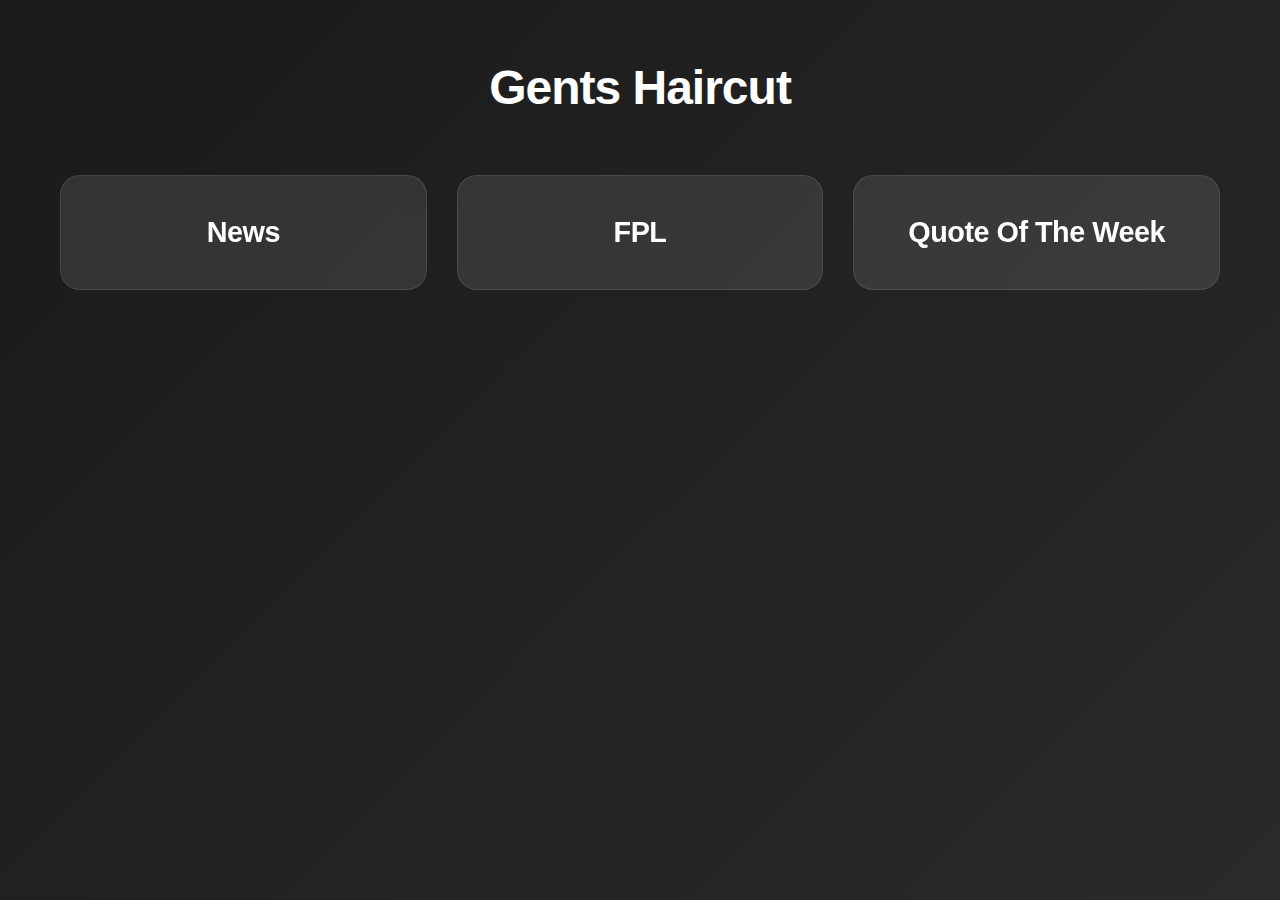
==== index.html @ 848b656d "Update index.html" ====
<!DOCTYPE html>
<html lang="en">
<head>
    <meta charset="UTF-8">
    <meta name="viewport" content="width=device-width, initial-scale=1.0">
    <title>Gents Haircut</title>
    <style>
        /* General Reset */
        * {
            margin: 0;
            padding: 0;
            box-sizing: border-box;
        }

        body {
            font-family: -apple-system, BlinkMacSystemFont, 'Segoe UI', Roboto, Oxygen, Ubuntu, sans-serif;
            min-height: 100vh;
            background: linear-gradient(135deg, #1a1a1a, #2a2a2a);
            color: white;
            padding: 20px;
        }

        .container {
            max-width: 1200px;
            margin: 0 auto;
        }

        .header {
            text-align: center;
            padding: 40px 0;
        }

        .header h1 {
            font-size: 3em;
            font-weight: 800;
            color: white;
            letter-spacing: -1px;
        }

        .haircut-options {
            display: grid;
            grid-template-columns: repeat(auto-fit, minmax(280px, 1fr));
            gap: 30px;
            padding: 20px;
        }

        .haircut-option {
            background: rgba(255, 255, 255, 0.1);
            backdrop-filter: blur(10px);
            border-radius: 20px;
            padding: 40px;
            text-align: center;
            cursor: pointer;
            transition: all 0.3s ease;
            border: 1px solid rgba(255, 255, 255, 0.1);
            text-decoration: none;
            display: block;
        }

        .haircut-option:hover {
            transform: translateY(-5px);
            background: rgba(255, 255, 255, 0.15);
            border-color: rgba(255, 255, 255, 0.2);
        }

        .haircut-option h3 {
            font-size: 1.8em;
            color: white;
            letter-spacing: -0.5px;
        }

        @media (max-width: 768px) {
            .header h1 {
                font-size: 2.5em;
            }

            .haircut-options {
                grid-template-columns: 1fr;
                padding: 10px;
            }

            .haircut-option {
                padding: 30px;
            }
        }
    </style>
</head>
<body>
    <div class="container">
        <div class="header">
            <h1>Gents Haircut</h1>
        </div>

        <div class="haircut-options">
            <a href="./News/" class="haircut-option">
                <h3>News</h3>
            </a>

            <a href="./FPL/" class="haircut-option">
                <h3>FPL</h3>
            </a>

            <a href="./Quotes/" class="haircut-option">
                <h3>Quote Of The Week</h3>
            </a>
        </div>
    </div>
</body>
</html>
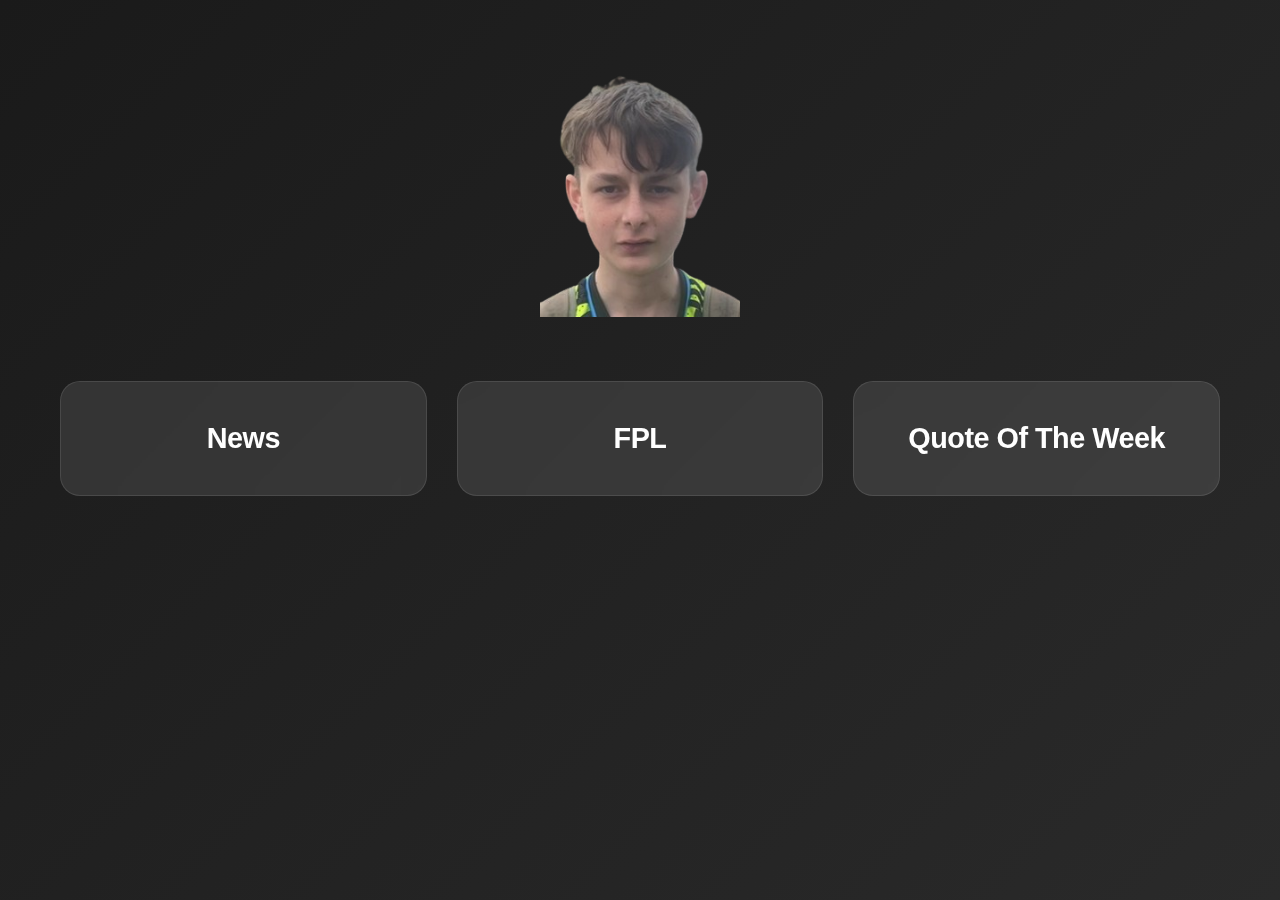
==== commit fa50deb5: "Update index.html" ====
--- a/index.html
+++ b/index.html
@@ -30,11 +30,9 @@
             padding: 40px 0;
         }
 
-        .header h1 {
-            font-size: 3em;
-            font-weight: 800;
-            color: white;
-            letter-spacing: -1px;
+        .header img {
+            max-width: 200px; /* Adjust size of logo */
+            height: auto;
         }
 
         .haircut-options {
@@ -88,19 +86,19 @@
 <body>
     <div class="container">
         <div class="header">
-            <h1>Gents Haircut</h1>
+            <img src="logo.png" alt="Gents Haircut Logo">
         </div>
 
         <div class="haircut-options">
-            <a href="./News/" class="haircut-option">
+            <a href="./news/" class="haircut-option">
                 <h3>News</h3>
             </a>
 
-            <a href="./FPL/" class="haircut-option">
+            <a href="./fpl/" class="haircut-option">
                 <h3>FPL</h3>
             </a>
 
-            <a href="./Quotes/" class="haircut-option">
+            <a href="./qotw/" class="haircut-option">
                 <h3>Quote Of The Week</h3>
             </a>
         </div>
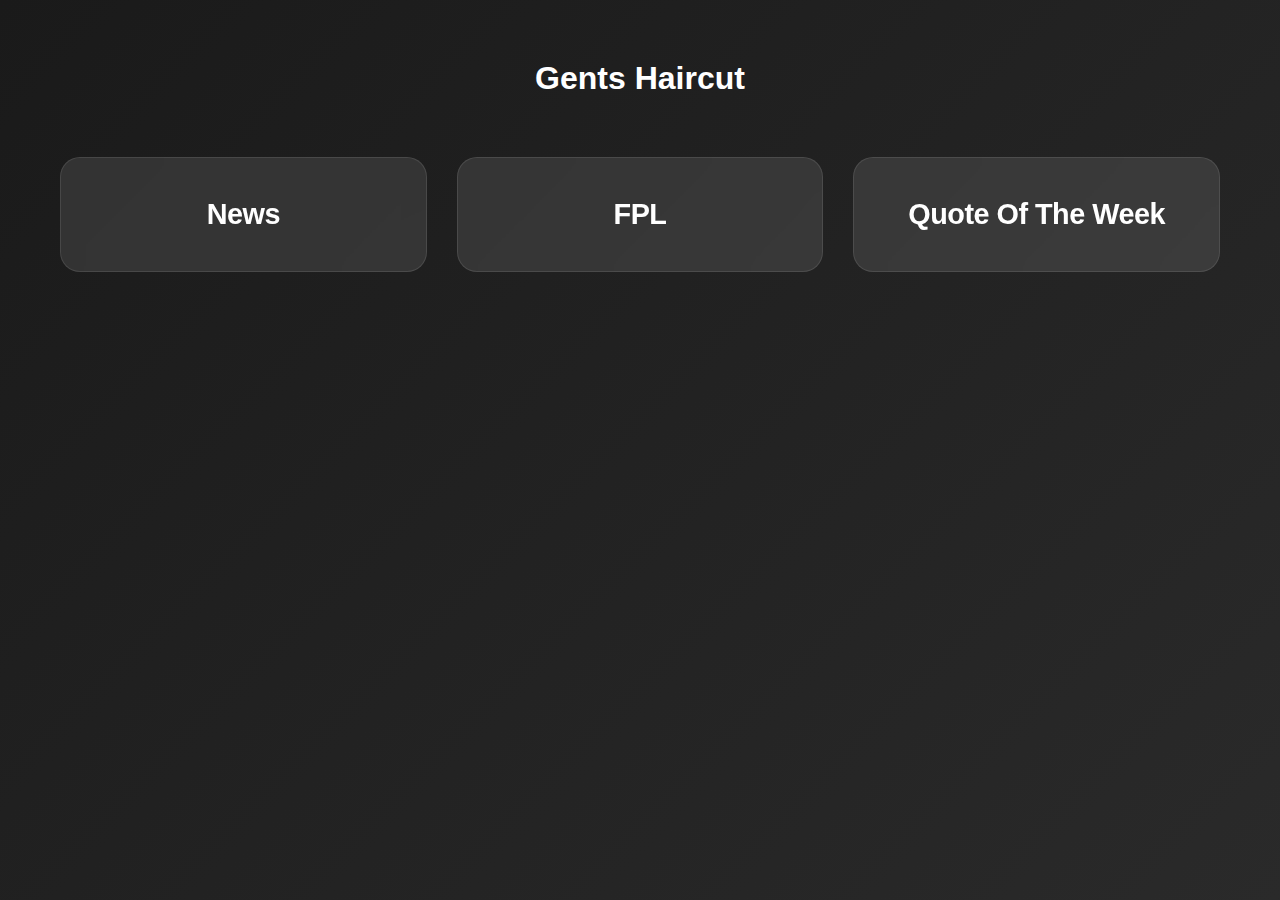
==== commit 6a69df8e: "Update index.html" ====
--- a/index.html
+++ b/index.html
@@ -4,6 +4,8 @@
     <meta charset="UTF-8">
     <meta name="viewport" content="width=device-width, initial-scale=1.0">
     <title>Gents Haircut</title>
+    <!-- Favicon -->
+    <link rel="icon" href="logo.png" type="image/png">
     <style>
         /* General Reset */
         * {
@@ -86,7 +88,7 @@
 <body>
     <div class="container">
         <div class="header">
-            <img src="logo.png" alt="Gents Haircut Logo">
+            <h1>Gents Haircut</h1>
         </div>
 
         <div class="haircut-options">
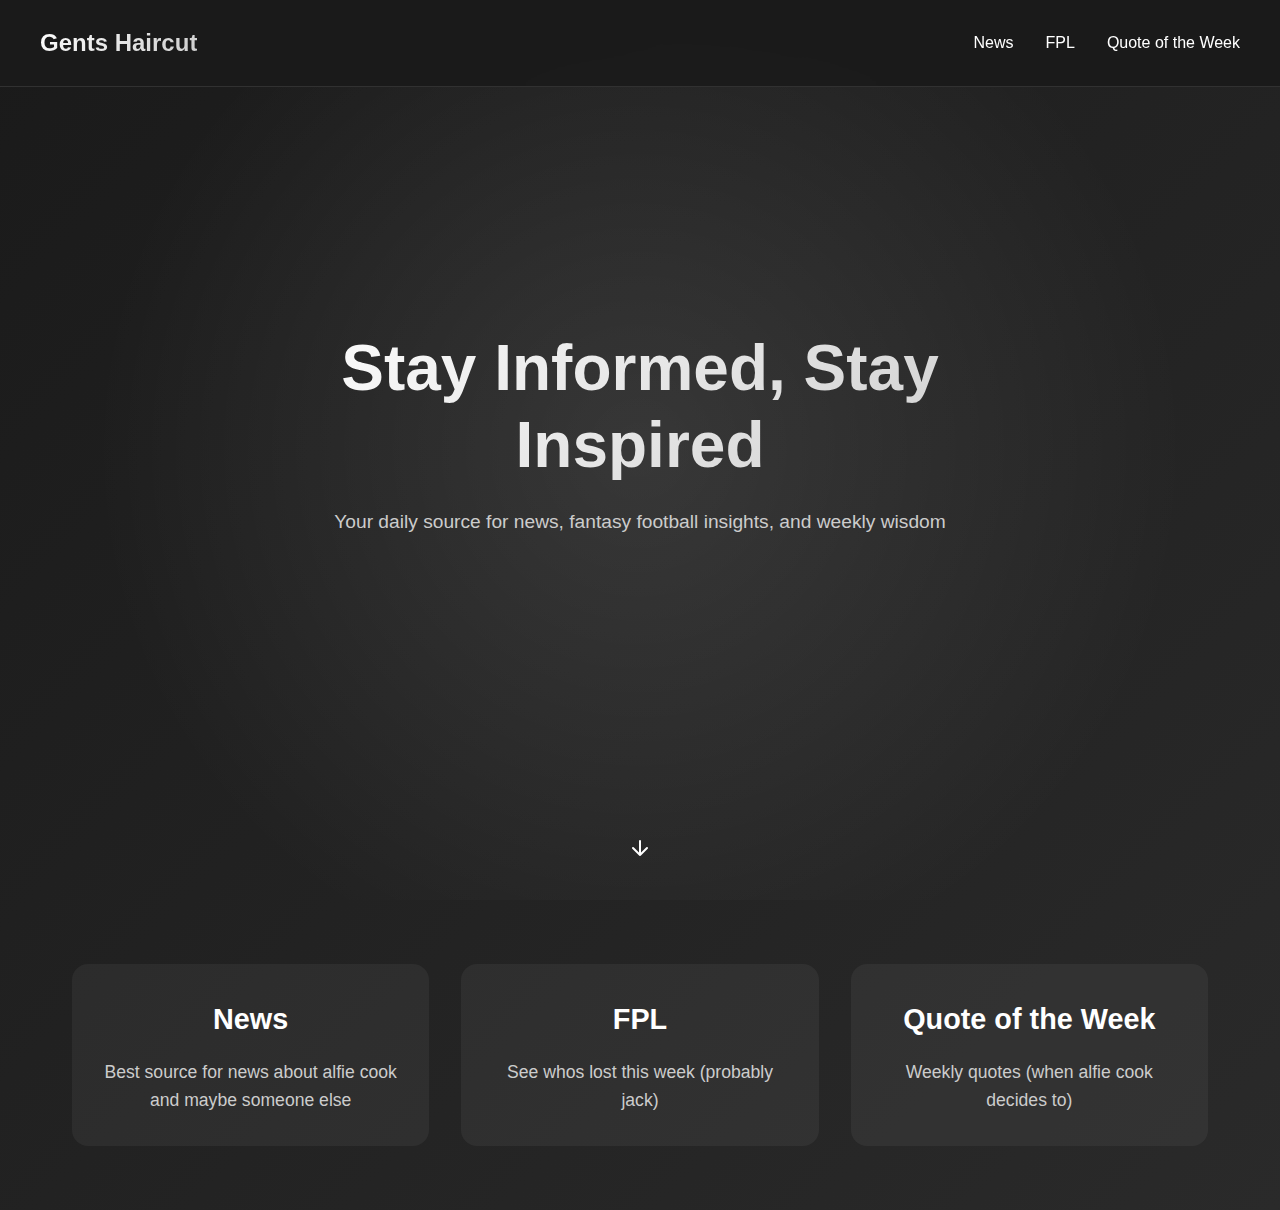
==== commit 50c028ac: "Update index.html" ====
--- a/index.html
+++ b/index.html
@@ -4,10 +4,8 @@
     <meta charset="UTF-8">
     <meta name="viewport" content="width=device-width, initial-scale=1.0">
     <title>Gents Haircut</title>
-    <!-- Favicon -->
     <link rel="icon" href="logo.png" type="image/png">
     <style>
-        /* General Reset */
         * {
             margin: 0;
             padding: 0;
@@ -19,91 +17,221 @@
             min-height: 100vh;
             background: linear-gradient(135deg, #1a1a1a, #2a2a2a);
             color: white;
-            padding: 20px;
-        }
-
-        .container {
+            line-height: 1.6;
+        }
+
+        .nav {
+            position: fixed;
+            top: 0;
+            left: 0;
+            right: 0;
+            padding: 1.5rem;
+            background: rgba(26, 26, 26, 0.95);
+            backdrop-filter: blur(10px);
+            z-index: 100;
+            border-bottom: 1px solid rgba(255, 255, 255, 0.1);
+        }
+
+        .nav-content {
             max-width: 1200px;
             margin: 0 auto;
-        }
-
-        .header {
+            display: flex;
+            justify-content: space-between;
+            align-items: center;
+        }
+
+        .logo {
+            font-size: 1.5rem;
+            font-weight: 700;
+            background: linear-gradient(135deg, #ffffff, #cccccc);
+            -webkit-background-clip: text;
+            -webkit-text-fill-color: transparent;
+        }
+
+        .nav-links {
+            display: flex;
+            gap: 2rem;
+        }
+
+        .nav-link {
+            color: white;
+            text-decoration: none;
+            font-weight: 500;
+            transition: color 0.3s ease;
+        }
+
+        .nav-link:hover {
+            color: #cccccc;
+        }
+
+        .hero {
+            height: 100vh;
+            display: flex;
+            align-items: center;
+            justify-content: center;
             text-align: center;
-            padding: 40px 0;
-        }
-
-        .header img {
-            max-width: 200px; /* Adjust size of logo */
-            height: auto;
-        }
-
-        .haircut-options {
+            padding: 2rem;
+            position: relative;
+            overflow: hidden;
+        }
+
+        .hero::before {
+            content: '';
+            position: absolute;
+            top: 0;
+            left: 0;
+            right: 0;
+            bottom: 0;
+            background: radial-gradient(circle at center, rgba(255,255,255,0.1) 0%, transparent 70%);
+            pointer-events: none;
+        }
+
+        .hero-content {
+            max-width: 800px;
+            z-index: 1;
+        }
+
+        .hero h1 {
+            font-size: 4rem;
+            font-weight: 800;
+            margin-bottom: 1.5rem;
+            line-height: 1.2;
+            background: linear-gradient(135deg, #ffffff, #cccccc);
+            -webkit-background-clip: text;
+            -webkit-text-fill-color: transparent;
+        }
+
+        .featured-sections {
             display: grid;
-            grid-template-columns: repeat(auto-fit, minmax(280px, 1fr));
-            gap: 30px;
-            padding: 20px;
-        }
-
-        .haircut-option {
-            background: rgba(255, 255, 255, 0.1);
-            backdrop-filter: blur(10px);
-            border-radius: 20px;
-            padding: 40px;
+            grid-template-columns: repeat(3, 1fr);
+            gap: 2rem;
+            padding: 4rem 2rem;
+            max-width: 1200px;
+            margin: 0 auto;
+        }
+
+        .section-card {
+            background: rgba(255, 255, 255, 0.05);
+            border-radius: 1rem;
+            padding: 2rem;
             text-align: center;
             cursor: pointer;
-            transition: all 0.3s ease;
-            border: 1px solid rgba(255, 255, 255, 0.1);
+            transition: all 0.3s cubic-bezier(0.4, 0, 0.2, 1);
             text-decoration: none;
-            display: block;
-        }
-
-        .haircut-option:hover {
+            color: white;
+            position: relative;
+            overflow: hidden;
+        }
+
+        .section-card::before {
+            content: '';
+            position: absolute;
+            top: 0;
+            left: 0;
+            width: 100%;
+            height: 100%;
+            background: linear-gradient(135deg, rgba(255,255,255,0.1), rgba(255,255,255,0.05));
+            opacity: 0;
+            transition: opacity 0.3s ease;
+        }
+
+        .section-card:hover {
             transform: translateY(-5px);
-            background: rgba(255, 255, 255, 0.15);
-            border-color: rgba(255, 255, 255, 0.2);
-        }
-
-        .haircut-option h3 {
-            font-size: 1.8em;
-            color: white;
-            letter-spacing: -0.5px;
+        }
+
+        .section-card:hover::before {
+            opacity: 1;
+        }
+
+        .section-card h2 {
+            font-size: 1.8rem;
+            margin-bottom: 1rem;
+            position: relative;
+        }
+
+        .section-card p {
+            color: #cccccc;
+            font-size: 1.1rem;
+            position: relative;
         }
 
         @media (max-width: 768px) {
-            .header h1 {
-                font-size: 2.5em;
-            }
-
-            .haircut-options {
+            .nav-links {
+                display: none;
+            }
+
+            .hero h1 {
+                font-size: 2.5rem;
+            }
+
+            .featured-sections {
                 grid-template-columns: 1fr;
-                padding: 10px;
-            }
-
-            .haircut-option {
-                padding: 30px;
+                padding: 2rem 1rem;
+            }
+        }
+
+        .scroll-indicator {
+            position: absolute;
+            bottom: 2rem;
+            left: 50%;
+            transform: translateX(-50%);
+            animation: bounce 2s infinite;
+        }
+
+        @keyframes bounce {
+            0%, 20%, 50%, 80%, 100% {
+                transform: translateX(-50%) translateY(0);
+            }
+            40% {
+                transform: translateX(-50%) translateY(-20px);
+            }
+            60% {
+                transform: translateX(-50%) translateY(-10px);
             }
         }
     </style>
 </head>
 <body>
-    <div class="container">
-        <div class="header">
-            <h1>Gents Haircut</h1>
+    <nav class="nav">
+        <div class="nav-content">
+            <div class="logo">Gents Haircut</div>
+            <div class="nav-links">
+                <a href="./news/" class="nav-link">News</a>
+                <a href="./fpl/" class="nav-link">FPL</a>
+                <a href="./qotw/" class="nav-link">Quote of the Week</a>
+            </div>
         </div>
-
-        <div class="haircut-options">
-            <a href="./news/" class="haircut-option">
-                <h3>News</h3>
-            </a>
-
-            <a href="./fpl/" class="haircut-option">
-                <h3>FPL</h3>
-            </a>
-
-            <a href="./qotw/" class="haircut-option">
-                <h3>Quote Of The Week</h3>
-            </a>
+    </nav>
+
+    <section class="hero">
+        <div class="hero-content">
+            <h1>Stay Informed, Stay Inspired</h1>
+            <p style="font-size: 1.2rem; color: #cccccc; margin-bottom: 2rem;">
+                Your daily source for news, fantasy football insights, and weekly wisdom
+            </p>
+            <div class="scroll-indicator">
+                <svg width="24" height="24" viewBox="0 0 24 24" fill="none" stroke="currentColor" stroke-width="2" stroke-linecap="round" stroke-linejoin="round">
+                    <path d="M12 5v14M19 12l-7 7-7-7"/>
+                </svg>
+            </div>
         </div>
+    </section>
+
+    <div class="featured-sections">
+        <a href="./news/" class="section-card">
+            <h2>News</h2>
+            <p>Best source for news about alfie cook and maybe someone else</p>
+        </a>
+
+        <a href="./fpl/" class="section-card">
+            <h2>FPL</h2>
+            <p>See whos lost this week (probably jack)</p>
+        </a>
+
+        <a href="./qotw/" class="section-card">
+            <h2>Quote of the Week</h2>
+            <p>Weekly quotes (when alfie cook decides to)</p>
+        </a>
     </div>
 </body>
-</html>
+</html>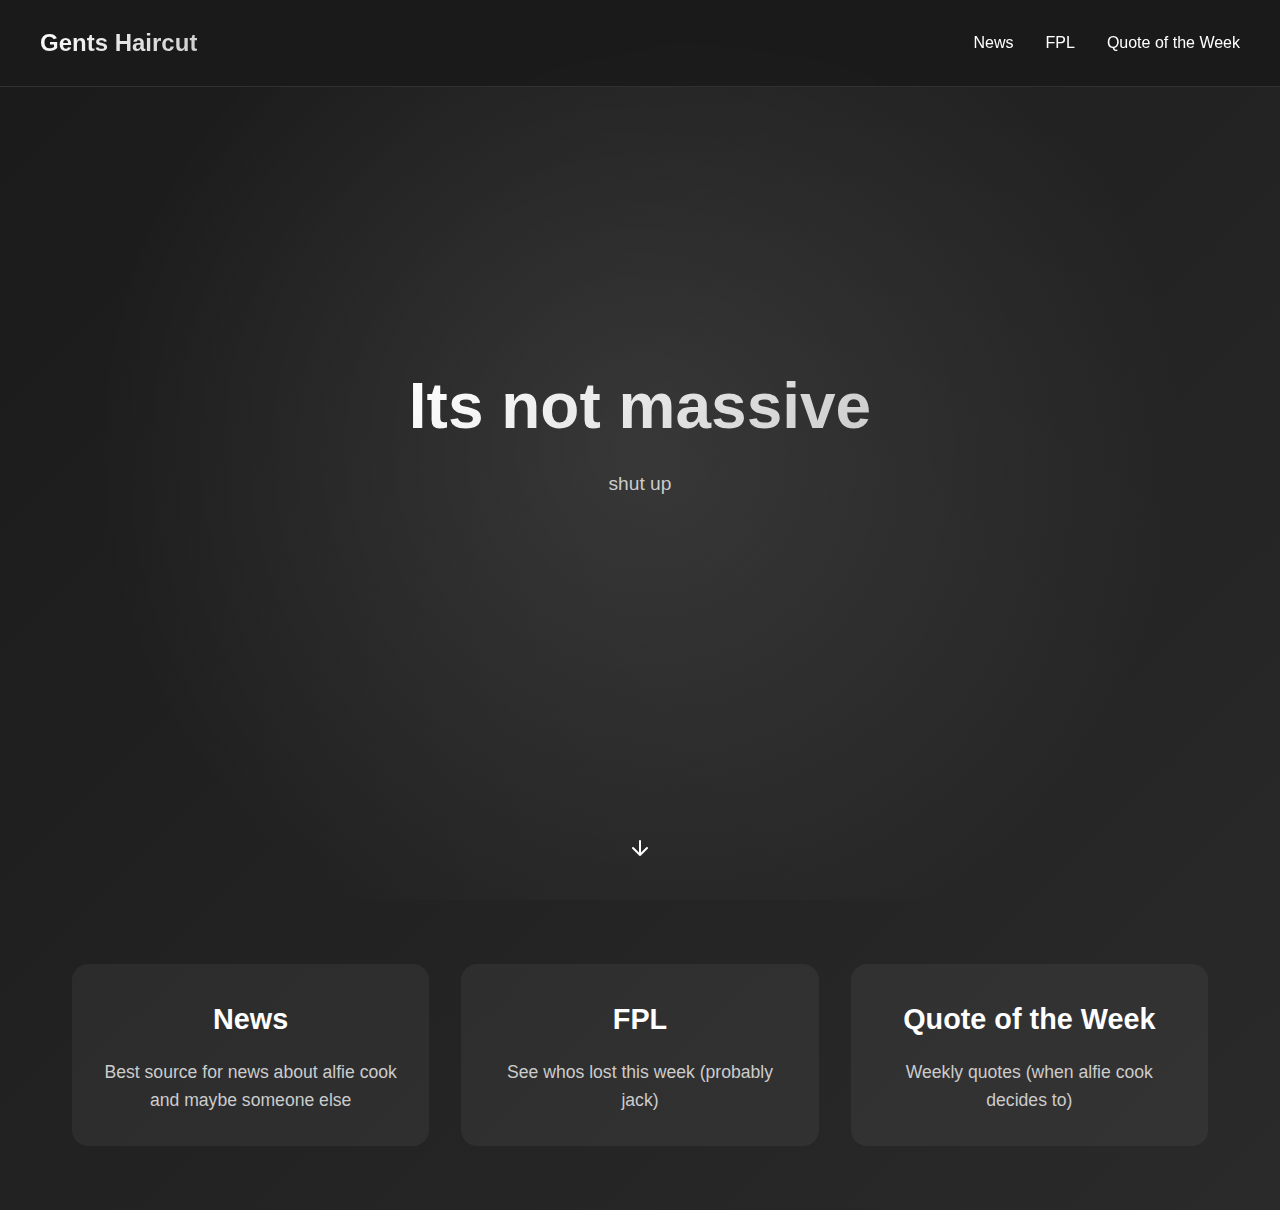
==== commit 68b58c6a: "Update index.html" ====
--- a/index.html
+++ b/index.html
@@ -205,9 +205,9 @@
 
     <section class="hero">
         <div class="hero-content">
-            <h1>Stay Informed, Stay Inspired</h1>
+            <h1>Its not massive</h1>
             <p style="font-size: 1.2rem; color: #cccccc; margin-bottom: 2rem;">
-                Your daily source for news, fantasy football insights, and weekly wisdom
+                shut up
             </p>
             <div class="scroll-indicator">
                 <svg width="24" height="24" viewBox="0 0 24 24" fill="none" stroke="currentColor" stroke-width="2" stroke-linecap="round" stroke-linejoin="round">
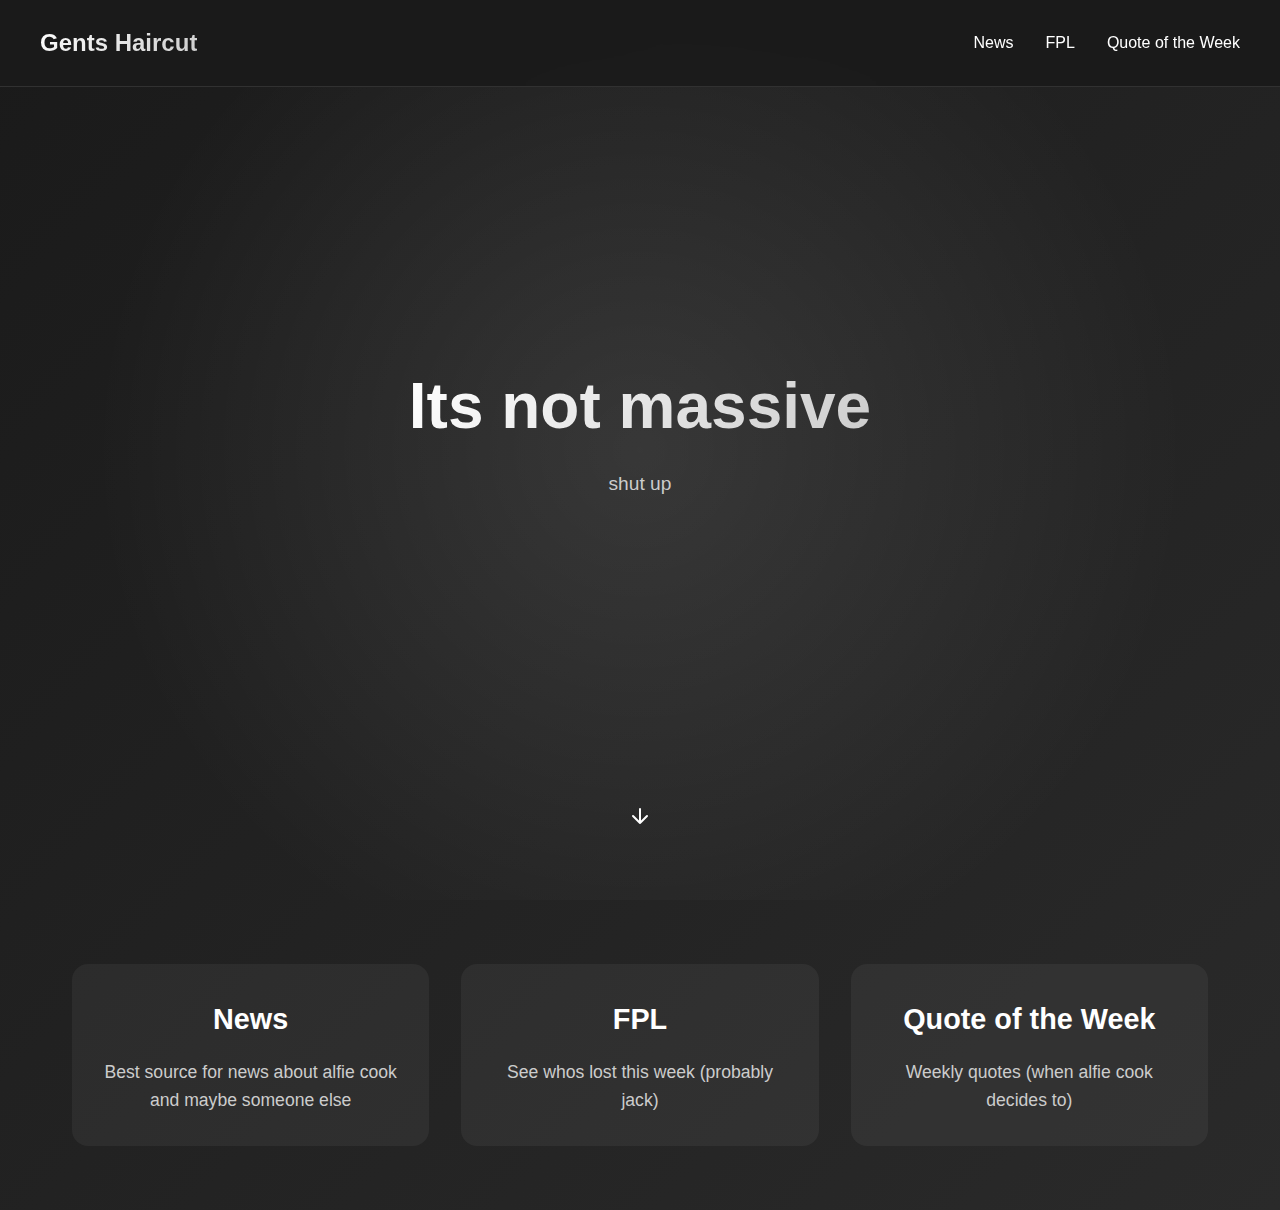
==== commit ee5cd7c3: "Update index.html" ====
--- a/index.html
+++ b/index.html
@@ -18,6 +18,7 @@
             background: linear-gradient(135deg, #1a1a1a, #2a2a2a);
             color: white;
             line-height: 1.6;
+            overflow-x: hidden;
         }
 
         .nav {
@@ -46,6 +47,64 @@
             background: linear-gradient(135deg, #ffffff, #cccccc);
             -webkit-background-clip: text;
             -webkit-text-fill-color: transparent;
+        }
+
+        .menu-toggle {
+            display: none;
+            background: none;
+            border: none;
+            color: white;
+            cursor: pointer;
+            padding: 0.5rem;
+        }
+
+        .sidebar {
+            position: fixed;
+            top: 0;
+            right: -300px;
+            width: 300px;
+            height: 100vh;
+            background: rgba(26, 26, 26, 0.98);
+            backdrop-filter: blur(10px);
+            z-index: 1000;
+            padding: 2rem;
+            transition: transform 0.3s ease-in-out;
+            border-left: 1px solid rgba(255, 255, 255, 0.1);
+        }
+
+        .sidebar.active {
+            transform: translateX(-300px);
+        }
+
+        .sidebar-close {
+            position: absolute;
+            top: 1rem;
+            right: 1rem;
+            background: none;
+            border: none;
+            color: white;
+            cursor: pointer;
+            padding: 0.5rem;
+        }
+
+        .sidebar-links {
+            margin-top: 3rem;
+            display: flex;
+            flex-direction: column;
+            gap: 1.5rem;
+        }
+
+        .sidebar-link {
+            color: white;
+            text-decoration: none;
+            font-size: 1.2rem;
+            font-weight: 500;
+            transition: color 0.3s ease;
+            padding: 0.5rem 0;
+        }
+
+        .sidebar-link:hover {
+            color: #cccccc;
         }
 
         .nav-links {
@@ -155,11 +214,53 @@
             position: relative;
         }
 
+        .scroll-indicator {
+            position: absolute;
+            bottom: 4rem;
+            left: 50%;
+            transform: translateX(-50%);
+            animation: bounce 2s infinite;
+        }
+
+        @keyframes bounce {
+            0%, 20%, 50%, 80%, 100% {
+                transform: translateX(-50%) translateY(0);
+            }
+            40% {
+                transform: translateX(-50%) translateY(-20px);
+            }
+            60% {
+                transform: translateX(-50%) translateY(-10px);
+            }
+        }
+
+        .overlay {
+            position: fixed;
+            top: 0;
+            left: 0;
+            width: 100%;
+            height: 100%;
+            background: rgba(0, 0, 0, 0.5);
+            opacity: 0;
+            visibility: hidden;
+            transition: all 0.3s ease-in-out;
+            z-index: 999;
+        }
+
+        .overlay.active {
+            opacity: 1;
+            visibility: visible;
+        }
+
         @media (max-width: 768px) {
             .nav-links {
                 display: none;
             }
 
+            .menu-toggle {
+                display: block;
+            }
+
             .hero h1 {
                 font-size: 2.5rem;
             }
@@ -167,26 +268,6 @@
             .featured-sections {
                 grid-template-columns: 1fr;
                 padding: 2rem 1rem;
-            }
-        }
-
-        .scroll-indicator {
-            position: absolute;
-            bottom: 2rem;
-            left: 50%;
-            transform: translateX(-50%);
-            animation: bounce 2s infinite;
-        }
-
-        @keyframes bounce {
-            0%, 20%, 50%, 80%, 100% {
-                transform: translateX(-50%) translateY(0);
-            }
-            40% {
-                transform: translateX(-50%) translateY(-20px);
-            }
-            60% {
-                transform: translateX(-50%) translateY(-10px);
             }
         }
     </style>
@@ -200,8 +281,31 @@
                 <a href="./fpl/" class="nav-link">FPL</a>
                 <a href="./qotw/" class="nav-link">Quote of the Week</a>
             </div>
+            <button class="menu-toggle" aria-label="Toggle menu">
+                <svg width="24" height="24" viewBox="0 0 24 24" fill="none" stroke="currentColor" stroke-width="2" stroke-linecap="round" stroke-linejoin="round">
+                    <line x1="3" y1="12" x2="21" y2="12"></line>
+                    <line x1="3" y1="6" x2="21" y2="6"></line>
+                    <line x1="3" y1="18" x2="21" y2="18"></line>
+                </svg>
+            </button>
         </div>
     </nav>
+
+    <div class="sidebar">
+        <button class="sidebar-close" aria-label="Close menu">
+            <svg width="24" height="24" viewBox="0 0 24 24" fill="none" stroke="currentColor" stroke-width="2" stroke-linecap="round" stroke-linejoin="round">
+                <line x1="18" y1="6" x2="6" y2="18"></line>
+                <line x1="6" y1="6" x2="18" y2="18"></line>
+            </svg>
+        </button>
+        <div class="sidebar-links">
+            <a href="./news/" class="sidebar-link">News</a>
+            <a href="./fpl/" class="sidebar-link">FPL</a>
+            <a href="./qotw/" class="sidebar-link">Quote of the Week</a>
+        </div>
+    </div>
+
+    <div class="overlay"></div>
 
     <section class="hero">
         <div class="hero-content">
@@ -233,5 +337,22 @@
             <p>Weekly quotes (when alfie cook decides to)</p>
         </a>
     </div>
+
+    <script>
+        const menuToggle = document.querySelector('.menu-toggle');
+        const sidebar = document.querySelector('.sidebar');
+        const overlay = document.querySelector('.overlay');
+        const sidebarClose = document.querySelector('.sidebar-close');
+
+        function toggleSidebar() {
+            sidebar.classList.toggle('active');
+            overlay.classList.toggle('active');
+            document.body.style.overflow = sidebar.classList.contains('active') ? 'hidden' : '';
+        }
+
+        menuToggle.addEventListener('click', toggleSidebar);
+        sidebarClose.addEventListener('click', toggleSidebar);
+        overlay.addEventListener('click', toggleSidebar);
+    </script>
 </body>
 </html>